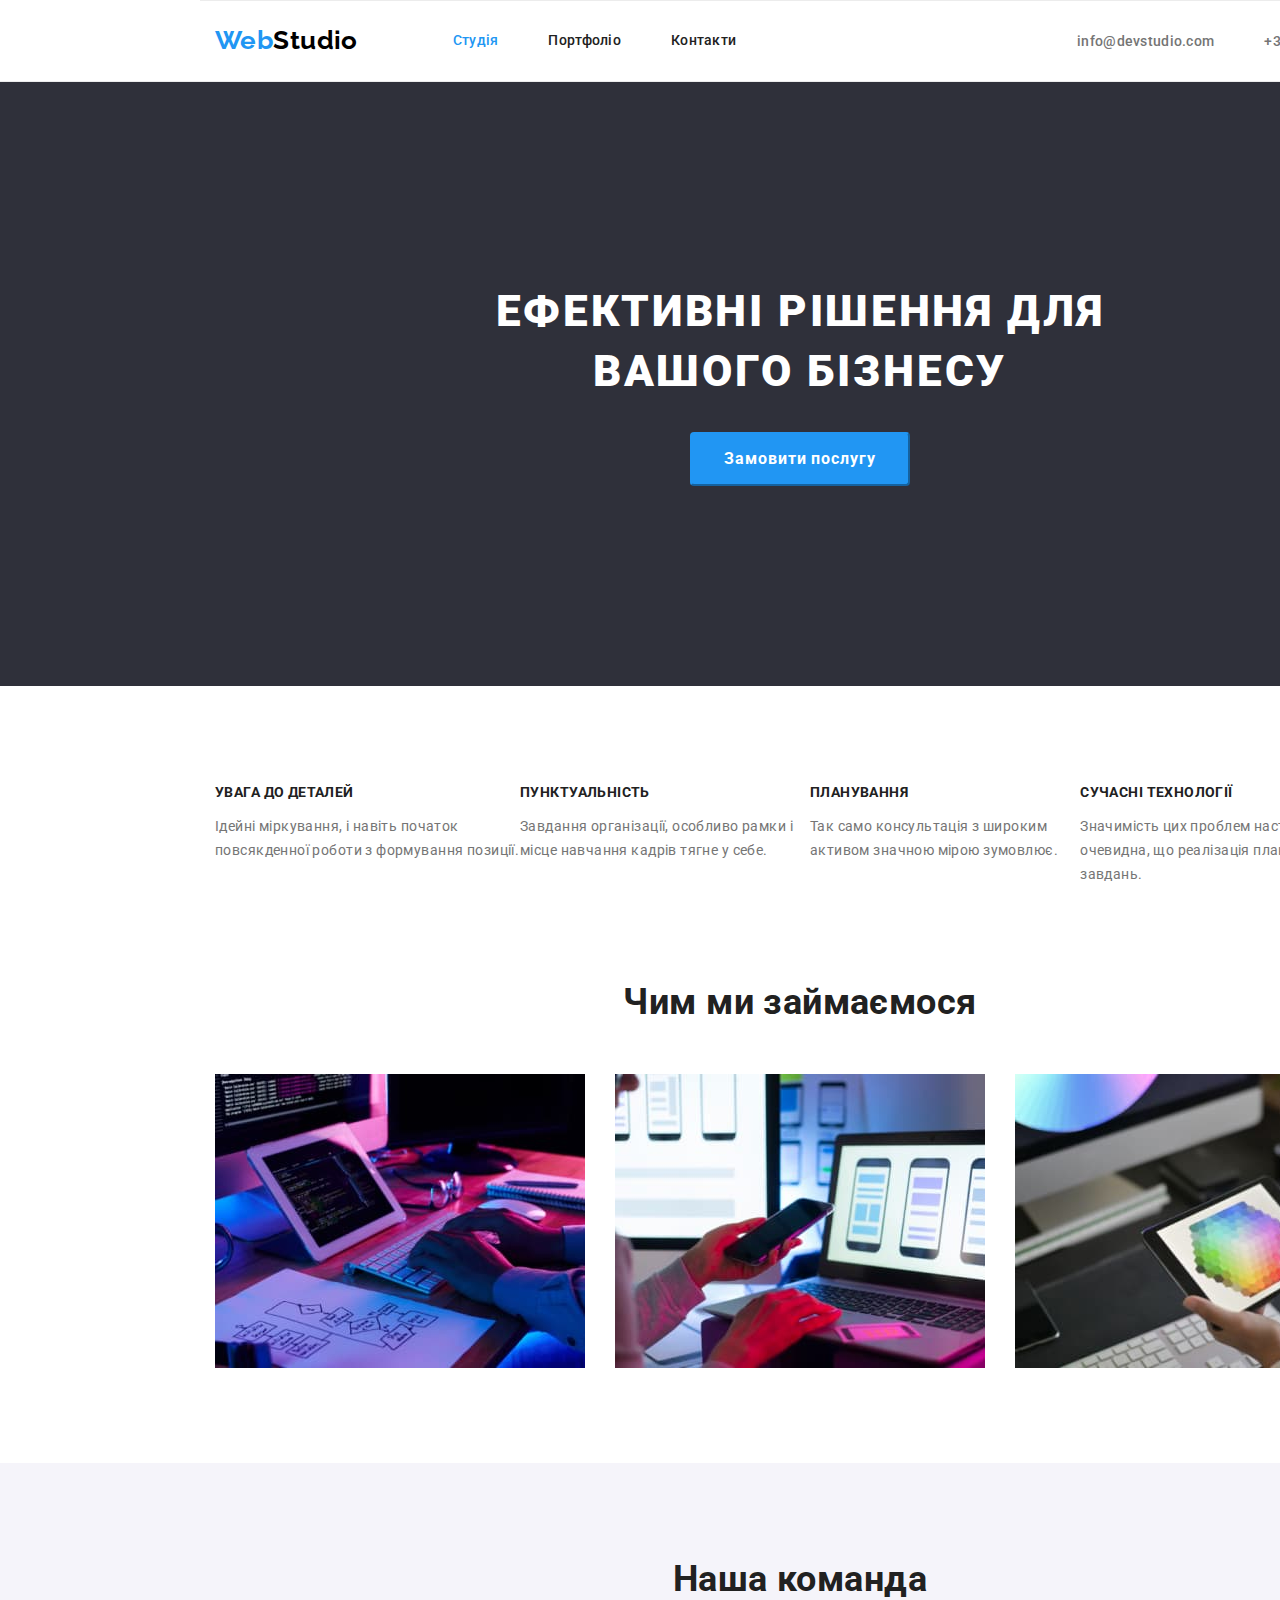
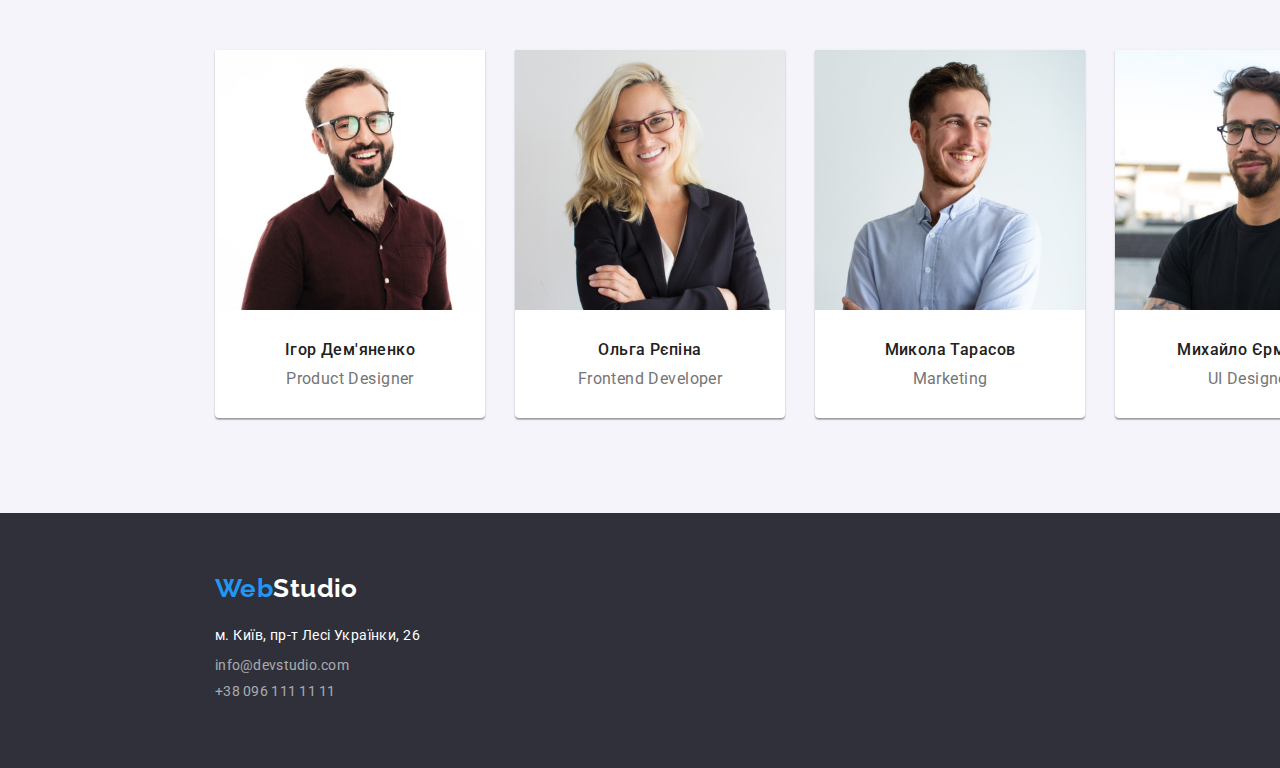
==== index.html @ f29b72a9 "Initial commit" ====
<!DOCTYPE html>
<html lang="uk">
  <head>
    <meta charset="UTF-8" />
    <meta http-equiv="X-UA-Compatible" content="IE=edge" />
    <meta name="viewport" content="width=device-width, initial-scale=1.0" />
    <title>Document</title>
    
    <link rel="preconnect" href="https://fonts.googleapis.com">
    <link rel="preconnect" href="https://fonts.gstatic.com" crossorigin>
    <link href="https://fonts.googleapis.com/css2?family=Raleway:wght@700&family=Roboto:wght@400;500;700;900&display=swap"
      rel="stylesheet">
    <link rel="stylesheet" href="https://cdnjs.cloudflare.com/ajax/libs/modern-normalize/1.1.0/modern-normalize.min.css">
    <link rel="stylesheet" href="css/stils.css">
  </head>
  <body>
    <header>
      <div class="container main-nav">
        <nav class="navigation">
          <a class="logo" lang="en" href="/"> <span class="logo-head">Web</span>Studio </a>
          <ul class="site-nav list">
            <li class="nav-item"><a class="link carent" href="./index.html">Студія</a></li>
            <li class="nav-item"><a class="link" href="./portfolio.html">Портфоліо</a></li>
            <li class="nav-item"><a class="link" href="">Контакти</a></li>
          </ul>
        </nav>
        <!--Comnacts-->
        <ul class="contacts list">
          <li class="contact-item"><a class="contact-link" href="mailto:info@devstudio.com">info@devstudio.com</a></li>
          <li class="contact-item"><a class="contact-link" href="tel:+380961111111">+38 096 111 11 11</a></li>
        </ul>
      </div>
    </header>
    <main>
      <!--Hero-->
      <section class="hero ">
            <h1 class="hero-title">Ефективні рішення для вашого бізнесу</h1>
            <button class="button" type="button">Замовити послугу</button>
      </section>
      <!--about us-->
        <section class="about section">
          <h2 class="visually-hidden">про нас</h2>
          <div class="container">
                      <ul class="feature-list list">
                        <li class="about-item">
                          <h3 class="about-title">Увага до деталей</h3>
                          <p class="about-desc">
                            Ідейні міркування, і навіть початок повсякденної роботи з
                            формування позиції.
                          </p>
                        </li>
                        <li class="list-item">
                          <h3 class="about-title">Пунктуальність</h3>
                          <p class="about-desc">
                            Завдання організації, особливо рамки і місце навчання кадрів
                            тягне у себе.
                          </p>
                        </li>
                        <li class="list-item">
                          <h3 class="about-title">Планування</h3>
                          <p class="about-desc">
                            Так само консультація з широким активом значною мірою зумовлює.
                          </p>
                        </li>
                        <li class="list-item">
                          <h3 class="about-title">Сучасні технології</h3>
                          <p class="about-desc">
                            Значимість цих проблем настільки очевидна, що реалізація
                            планових завдань.
                          </p>
                        </li>
                      </ul>
          </div>

        </section>
        <!--What do we do?-->
        <section class="what-do-we-do section">
          <div class="container">
        <h2 class="section-title">Чим ми займаємося</h2>
                      <ul class="we-do list">
                        <li class="we-do-item">
                          <img src="./images/box1.jpg" alt="програмуемо" width="370" />
                        </li>
                        <li class="we-do-ite">
                          <img src="./images/box2.jpg" alt="адаптуемо" width="370" />
                        </li>
                        <li class="we-do-ite">
                          <img src="./images/box3.jpg" alt="розробляемо дізайн" width="370" />
                        </li>
                      </ul>
          </div>

        </section>
      <!--Our team-->
      <section class="our-team section">
        <h2 class="section-title">Наша команда</h2>
        <div class="container">
                  <ul class="team list">
                    <li class="team-item">
                     <div class="card">
                        <img class="imag" src="./images/img1.jpg" alt="фото" width="270" />
                        <h3 class="team-name">Ігор Дем'яненко</h3>
                        <p class="prof"  lang="en">Product Designer</p>
                     </div>
                    </li>
                    <li class="team-item">
                      <div class="card">
                        <img class="imag" src="./images/img2.jpg" alt="фото" width="270" />
                        <h3 class="team-name">Ольга Рєпіна</h3>
                        <p class="prof" lang="en">Frontend Developer</p>
                      </div>
                    </li>
                    <li class="team-item">
                      <div class="card">
                        <img class="imag" src="./images/img3.jpg" alt="фото" width="270" />
                        <h3 class="team-name">Микола Тарасов</h3>
                        <p class="prof" lang="en">Marketing</p>
                      </div>
                    </li>
                    <li class="team-item">
                      <div class="card">
                        <img class="imag" src="./images/img4.jpg" alt="фото" width="270" />
                        <h3 class="team-name">Михайло Єрмаков</h3>
                        <p class="prof" lang="en">UI Designer</p>
                      </div>
                    </li>
                  </ul>
        </div>

      </section>
    </main>
  <footer>
    <div class="footer">
      <div class="container">
        <a class="logo" lang="en" href="/"> <span class="logo-head">Web</span>Studio </a>
        <address>
          <ul class="contacts list">
            <li><a class="address-link" href="">м. Київ, пр-т Лесі Українки, 26</a></li>
            <li><a class="contact-link" href="mailto:info@devstudio.com">info@devstudio.com</a></li>
            <li><a class="contact-link" href="tel:+380961111111">+38 096 111 11 11</a></li>
          </ul>
        </address>
      </div>
    </div>
  
  </footer>
  </body>
</html>
---- css/stils.css ----
/* основной текст #757575/
/* вторичный  #212121 /

/* основной фон #F5F5F5*/
/* вторичный фон #F5F4FA*/
/* акцнт #2196F3 */



:root {
    --primary-text-color: #757575;
    --secondary-text-color:#ffffff;
    --title-text-color:#212121;
    --accent-text-color:#2196F3;
    --primery-bg-color:#FFFFFF;
    --secondary-bg-color:#F5F4FA;
    --buttons-color: #F5F4FA;
    --bg-color-html: #ffffff;
}

.list {   
    list-style: none;
 
}
p,
h1,
h2,
h3,
h4,
h5,
h6 {
    margin: 0;
}

ul,
ol {
    margin: 0;
    padding-left: 0;
}

button {
    cursor: pointer;
}

address {
    font-style: normal;
}
a {
    text-decoration: none;
}
img { 
    display: block;

}

body {

    color: var(--primary-text-color);
    font-family: Roboto, sans-serif;
    font-size: 14px;
    letter-spacing: 0.03em;
}

header {
    border-bottom: 1px solid #ECECEC;
    width: 1600px;
    margin: 0 auto;
    background-color: var(--primery-bg-color);
}

main {
    width: 1600px;
    margin: 0 auto;
    background-color: var(--primery-bg-color);
}

footer {
    width: 1600px;
    margin: 0 auto;
}
.visually-hidden {
    position: absolute;
    width: 1px;
    height: 1px;
    margin: -1px;
    border: 0;
    padding: 0;

    white-space: nowrap;
    clip-path: inset(100%);
    clip: rect(0 0 0 0);
    overflow: hidden;
}

.section {
    padding-bottom: 95px;
    padding-top: 95px;
}

/* styles index */



/* site nav */
    
.main-nav {
    border-top: 1px solid #ECECEC;;
    display: flex;
    align-items: center;
}

.navigation {
    display: flex;
    align-items: center;
}

.logo-head {
    color:var(--accent-text-color);

 }

.logo {

    color: #000000;

    font-family: Raleway, cursive;
    font-style: normal;
    font-weight: 700;
    font-size: 26px;
    line-height: 1.2;
}

.site-nav {
    display: flex;
    margin-left: 95px;
}


.nav-item {

}

.nav-item +.nav-item {
    margin-left: 50px;
}


.site-nav .link {
    display: block;
    padding-top: 32px;
    padding-bottom: 32px;

    color:var(--title-text-color);
    font-weight: 500;
    line-height: 1.14;
    letter-spacing: 0.02em;
}
.site-nav .link:hover,
.site-nav .link:focus {
    color:var(--accent-text-color);   
}

.site-nav .link.carent {
    color: var(--accent-text-color);
}

header .contacts {
    display: flex ;
    margin-left: auto;
}

.contact-item+.contact-item { 
    margin-left: 50px;
}


.contact-link {
    color: var(--primary-text-color);

    font-style: normal;
    font-weight: 500;
    line-height: 1.14;
    letter-spacing: 0.02em;
}

.contact-link:hover,
.contact-link:focus {
    color: var(--accent-text-color);
}




.container { 

    margin-left: auto;
    margin-right: auto;
    width: 1200px;
    padding: 0px 15px;
}

/* hero */

.hero {
    width: 1600px;
    margin: 0 auto;
    padding: 200px 0;

    background-color: #2F303A;
    text-align: center;

}
.hero-title {
color: var(--secondary-text-color);

margin: 0 auto;
margin-bottom: 30px;
max-width: 695px;

font-weight: 900;
font-size: 44px;
line-height: 1.36;
letter-spacing: 0.06em;
text-transform: uppercase;
 }



/*hero button */

.hero .button {

color: var(--secondary-text-color);
background-color: var(--accent-text-color);
font-family: Roboto;
font-style: normal;
font-weight: 700;
font-size: 16px;
line-height: 1.88;

align-items: center;
text-align: center;
letter-spacing: 0.06em;

border-radius: 4px;
padding: 10px 32px;

border-color: var(--accent-text-color);
}
    
.hero .button:hover,
.hero .button:focus {
    color: var(--title-text-color);
    background-color: var(--primery-bg-color);
    border-color: var(--primery-bg-color);
    cursor: pointer;
    }


/* about us */

.about {
    padding-top: 95px;
    padding-bottom: 95px;
}

.about-item+.about-item {
    margin-left: 30px;
}

.feature-list {
    display: block;   
     display: flex;
    }

.about-item {
    flex-grow: 1;
}



.about-title {

    margin-top: 0;
    margin-bottom: 10px;
    align-content: center;

    color: var(--title-text-color);
    
    font-size: 14px;
    line-height: 1.14;
    line-height: 1.71;
    text-transform: uppercase;

}

.about-desc {
    margin-bottom: 0;
    margin-top: 0px;
       
    line-height: 1.71;

}

/* What do we do? */

.what-do-we-do {

    padding-top: 0px;
}

.we-do {
    display: flex;
    justify-content: space-between;
}


.section-title {
    margin-top: 0;
    margin-bottom: 50px;

    color: var(--title-text-color);

    font-size: 36px;
    line-height: 1.17;
    text-align: center;
}


/* Our team */
.our-team {
    padding: 95px 0px;
    background-color: var(--secondary-bg-color);
}

.team-name {
    margin-bottom: 10px;

    color: var(--title-text-color);

    font-style: normal;font-weight: 500;
    font-size: 16px;
    line-height: 1.19;
    text-align: center;
}

.team {
    display: block;
    display: flex;
    justify-content: space-between;
}

.team-item {

}

.card {

    width: 270px;
    height: 368px;

    text-align: center;

    box-shadow: 0px 1px 3px rgba(0, 0, 0, 0.12), 
    0px 1px 1px rgba(0, 0, 0, 0.14),
     0px 2px 1px rgba(0, 0, 0, 0.2);
    border-radius: 0px 0px 4px 4px;
    background-color: var(--primery-bg-color);
}

.imag {
    margin-bottom: 30px;

}

.prof {
    font-size: 16px;
    line-height: 1.19;
    text-align: center;
}
/* footer */

.footer {

    width: 1600px;
    height: 255px;
    margin: 0 auto;
    padding-top: 60px;
    padding-bottom: 60px;
    background-color: #2F303A;
}
.footer .logo {
    display: block;
    margin-bottom: 20px;
    color: #ffffff;
}

.footer .contact-link {
    display: block;
    margin-top: 10px;
}

.address-link {
    color: var(--secondary-text-color);
    font-style: normal;
    line-height: 1.71;
}
.address-link:hover,
.address-link:focus {
     color: var(--accent-text-color);
}
address .contact-link {
    color: rgba(255, 255, 255, 0.6);
    font-weight: 400;
}

/* styles portfolio */

/* filtr batton */

.filtr-ptn {
    display: block;
    display: flex;
    justify-content: center;
    margin-left: auto;
    margin-right: auto;

} 

.filtr-item+.filtr-item {
    margin-left: 8px;
}


.buttons {
    padding-bottom: 50px;
}


.filtr-button {

    color: var(--title-text-color);

    font-family: Roboto;
    font-style: normal;
    font-weight: 500;
    font-size: 16px;
    line-height: 1.63;

    
    background-color: var(--buttons-color);
    border-radius: 4px;
    padding: 6px 22px;
    border: none;
 }

.oll {
    padding: 6px 25px;
}

.filtr-button:hover, 
.filtr-button:focus {
    color: #ffffff;
    background-color: var(--accent-text-color);
    cursor: pointer;
   }

 /* works */

 .project {
    display: block;
    display: flex;
    flex-wrap: wrap;


 }

 .project-item {
    margin-right: 30px;
    margin-bottom: 30px;
  }

.project-item:nth-child(3n+3) {
    
    margin-right: 0 ;
   }

.project-item:nth-last-child(-n+3)
 {
    margin-bottom: 0;
}

 .project-item {

     width: 370px;
     height: 404px;
     
     background: #FFFFFF;
     border: 1px solid #EEEEEE;
    }

.description {
    padding: 20px 24px;
}

 .project-title {

    padding-bottom: 5px;
    color: var(--title-text-color);
    font-size: 18px;
    line-height: 2;
    letter-spacing: 0.06em;

 }

 .project-text { 
    color: var(--primary-text-color);
    font-size: 16px;
    line-height: 1.88;
    letter-spacing: 0.03em;
 }
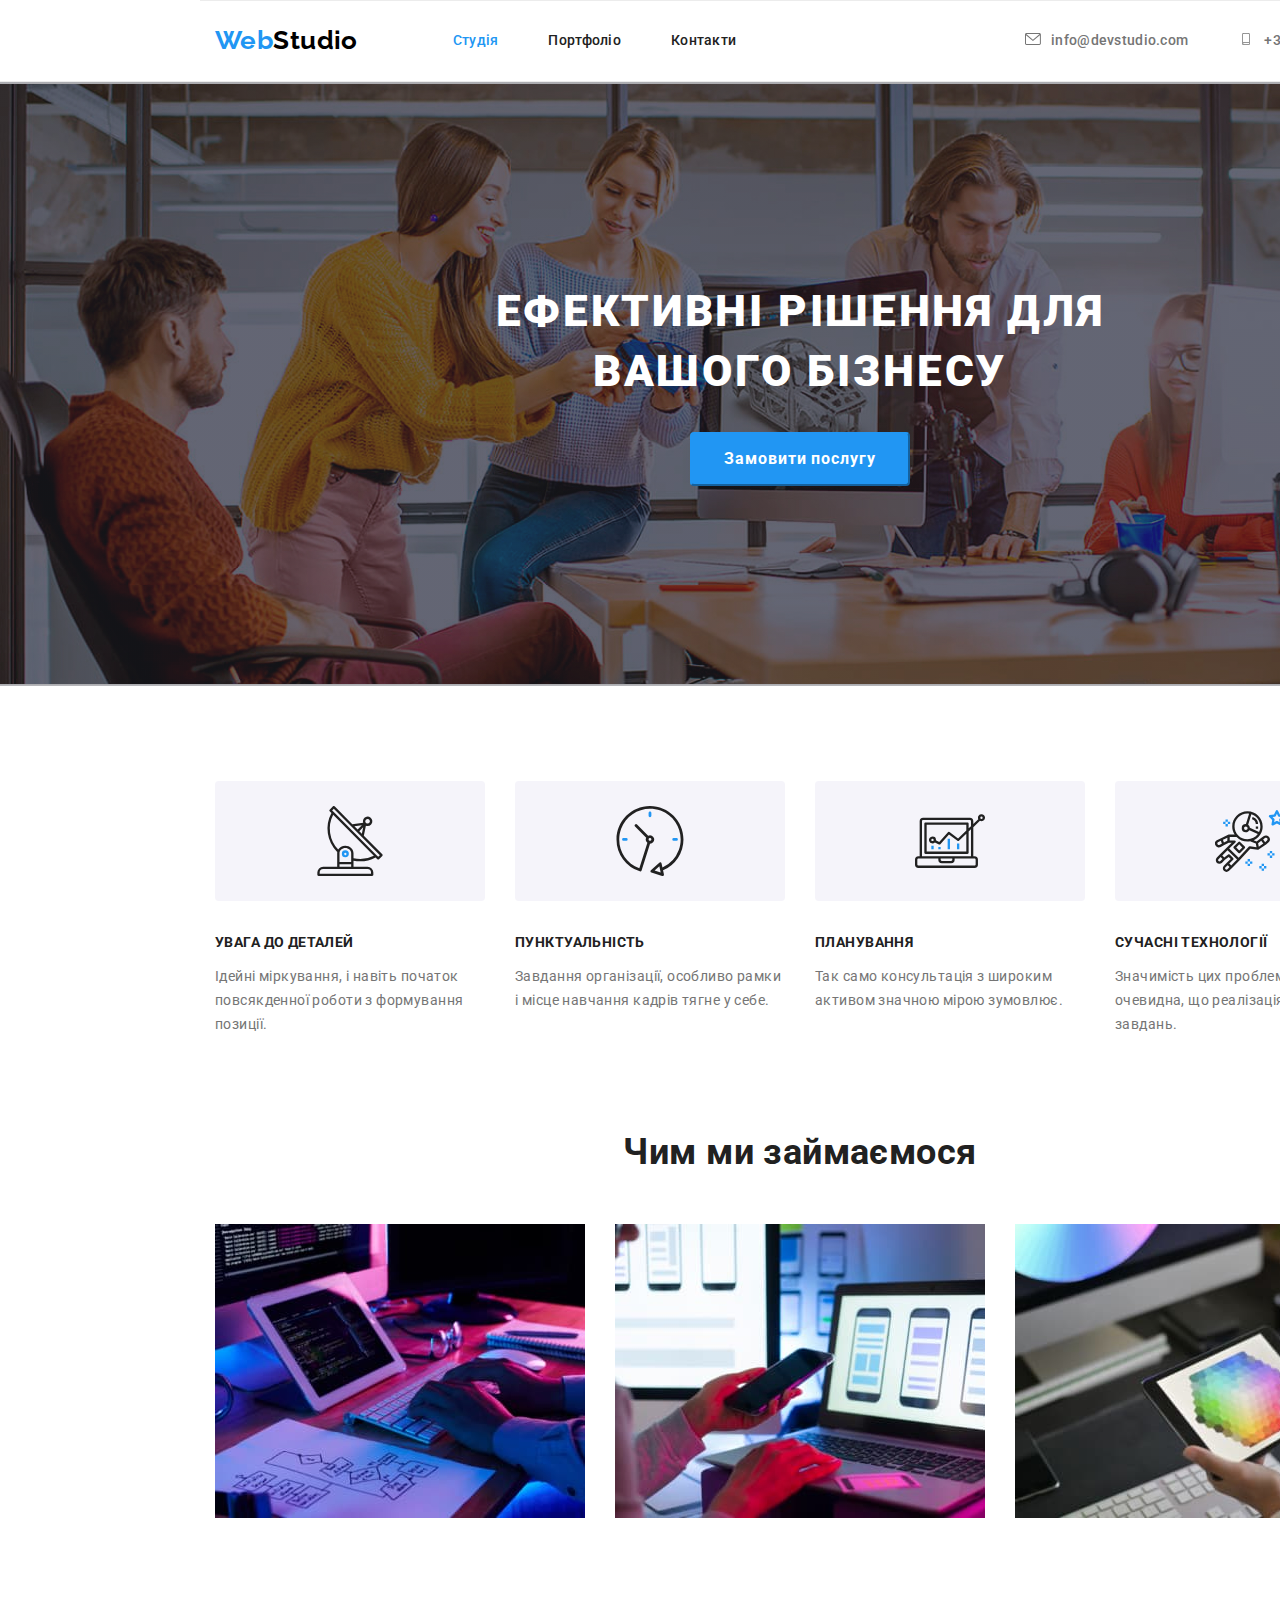
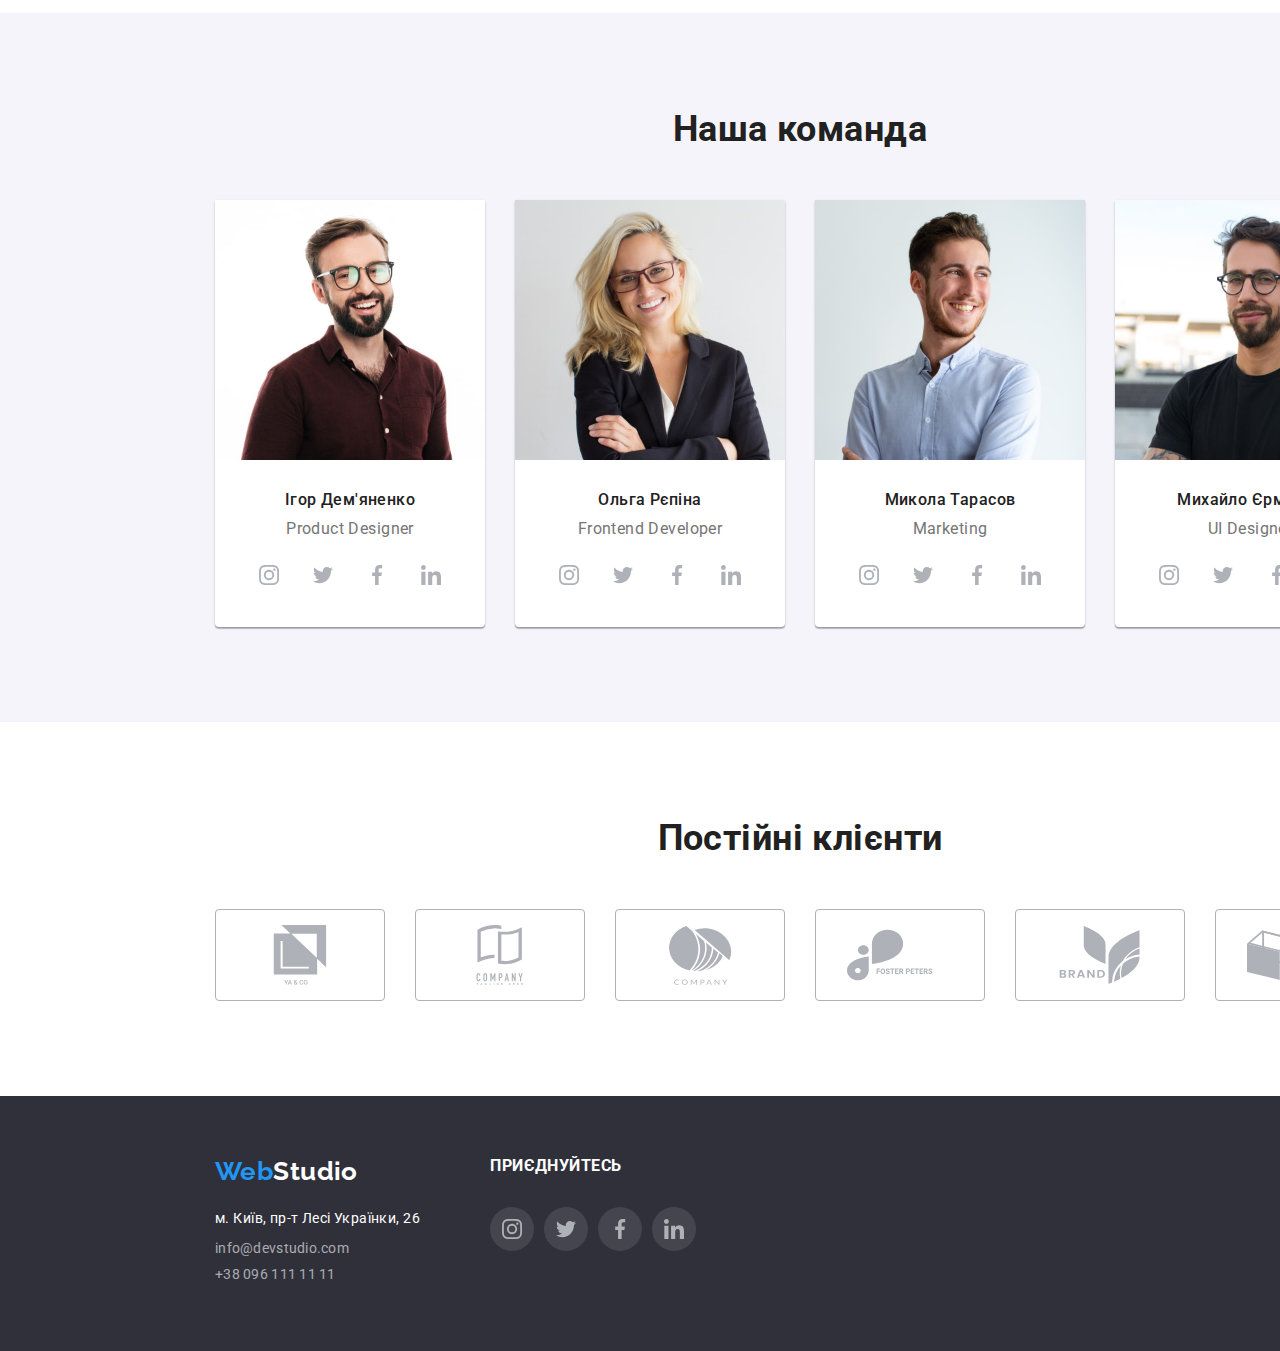
==== commit a2b69e8f: "dz4-svg-hover" ====
--- a/index.html
+++ b/index.html
@@ -26,8 +26,20 @@
         </nav>
         <!--Comnacts-->
         <ul class="contacts list">
-          <li class="contact-item"><a class="contact-link" href="mailto:info@devstudio.com">info@devstudio.com</a></li>
-          <li class="contact-item"><a class="contact-link" href="tel:+380961111111">+38 096 111 11 11</a></li>
+          <li class="contact-item email">
+            <a class="contact-link" href="mailto:info@devstudio.com">
+            <svg class="contact-icon" width="16px" height="12px">
+              <use href="/images/symbol-defs.svg#icon-envelope">
+              </use>
+            </svg>
+            <span class="contact-link-text">info@devstudio.com</span>
+          </a>
+        </li>
+          <li class="contact-item"><a class="contact-link" href="tel:+380961111111"><svg class="contact-icon" width="16px" height="12px">
+            <use href="/images/symbol-defs.svg#icon-smartphone">
+            </use>
+          </svg>
+          <span class="contact-link-text">+38 096 111 11 11</span></a></li>
         </ul>
       </div>
     </header>
@@ -49,20 +61,20 @@
                             формування позиції.
                           </p>
                         </li>
-                        <li class="list-item">
-                          <h3 class="about-title">Пунктуальність</h3>
+                        <li class="about-item">
+                          <h3 class="about-title antenna">Пунктуальність</h3>
                           <p class="about-desc">
                             Завдання організації, особливо рамки і місце навчання кадрів
                             тягне у себе.
                           </p>
                         </li>
-                        <li class="list-item">
+                        <li class="about-item">
                           <h3 class="about-title">Планування</h3>
                           <p class="about-desc">
                             Так само консультація з широким активом значною мірою зумовлює.
                           </p>
                         </li>
-                        <li class="list-item">
+                        <li class="about-item">
                           <h3 class="about-title">Сучасні технології</h3>
                           <p class="about-desc">
                             Значимість цих проблем настільки очевидна, що реалізація
@@ -101,6 +113,40 @@
                         <img class="imag" src="./images/img1.jpg" alt="фото" width="270" />
                         <h3 class="team-name">Ігор Дем'яненко</h3>
                         <p class="prof"  lang="en">Product Designer</p>
+                        <ul class="team-soc-list list">
+                          <li class="team-soc-item">
+                            <a href="#" class="team-soc-link footer-soc link">
+                              <svg class="team-soc-ikon" width="20" height="20">
+                               <use href="/images/symbol-defs.svg#icon-instagram">
+                               </use>
+                              </svg>
+                            </a>
+                          </li>
+                          <li class="team-soc-item">
+                            <a href="#" class="team-soc-link footer-soc link">
+                              <svg class="team-soc-ikon" width="20" height="20">
+                                <use href="/images/symbol-defs.svg#icon-twitter">
+                                </use>
+                              </svg>
+                            </a>
+                          </li>
+                          <li class="team-soc-item">
+                            <a href="#" class="team-soc-link footer-soc link">
+                              <svg class="team-soc-ikon" width="20" height="20">
+                                <use href="/images/symbol-defs.svg#icon-facebook">
+                                </use>
+                              </svg>
+                            </a>
+                          </li>
+                          <li class="team-soc-item">
+                            <a href="#" class="team-soc-link footer-soc link">
+                              <svg class="team-soc-ikon" width="20" height="20">
+                                <use href="/images/symbol-defs.svg#icon-linkedin">
+                                </use>
+                              </svg>
+                            </a>
+                          </li>
+                        </ul>
                      </div>
                     </li>
                     <li class="team-item">
@@ -108,6 +154,40 @@
                         <img class="imag" src="./images/img2.jpg" alt="фото" width="270" />
                         <h3 class="team-name">Ольга Рєпіна</h3>
                         <p class="prof" lang="en">Frontend Developer</p>
+                        <ul class="team-soc-list list">
+                          <li class="team-soc-item">
+                            <a href="#" class="team-soc-link footer-soc link">
+                              <svg class="team-soc-ikon" width="20" height="20">
+                                <use href="/images/symbol-defs.svg#icon-instagram">
+                                </use>
+                              </svg>
+                            </a>
+                          </li>
+                          <li class="team-soc-item">
+                            <a href="#" class="team-soc-link footer-soc link">
+                              <svg class="team-soc-ikon" width="20" height="20">
+                                <use href="/images/symbol-defs.svg#icon-twitter">
+                                </use>
+                              </svg>
+                            </a>
+                          </li>
+                          <li class="team-soc-item">
+                            <a href="#" class="team-soc-link footer-soc link">
+                              <svg class="team-soc-ikon" width="20" height="20">
+                                <use href="/images/symbol-defs.svg#icon-facebook">
+                                </use>
+                              </svg>
+                            </a>
+                          </li>
+                          <li class="team-soc-item">
+                            <a href="#" class="team-soc-link footer-soc link">
+                              <svg class="team-soc-ikon" width="20" height="20">
+                                <use href="/images/symbol-defs.svg#icon-linkedin">
+                                </use>
+                              </svg>
+                            </a>
+                          </li>
+                        </ul>
                       </div>
                     </li>
                     <li class="team-item">
@@ -115,6 +195,40 @@
                         <img class="imag" src="./images/img3.jpg" alt="фото" width="270" />
                         <h3 class="team-name">Микола Тарасов</h3>
                         <p class="prof" lang="en">Marketing</p>
+                        <ul class="team-soc-list list">
+                          <li class="team-soc-item">
+                            <a href="#" class="team-soc-link footer-soc link">
+                              <svg class="team-soc-ikon" width="20" height="20">
+                                <use href="/images/symbol-defs.svg#icon-instagram">
+                                </use>
+                              </svg>
+                            </a>
+                          </li>
+                          <li class="team-soc-item">
+                            <a href="#" class="team-soc-link footer-soc link">
+                              <svg class="team-soc-ikon" width="20" height="20">
+                                <use href="/images/symbol-defs.svg#icon-twitter">
+                                </use>
+                              </svg>
+                            </a>
+                          </li>
+                          <li class="team-soc-item">
+                            <a href="#" class="team-soc-link footer-soc link">
+                              <svg class="team-soc-ikon" width="20" height="20">
+                                <use href="/images/symbol-defs.svg#icon-facebook">
+                                </use>
+                              </svg>
+                            </a>
+                          </li>
+                          <li class="team-soc-item">
+                            <a href="#" class="team-soc-link footer-soc link">
+                              <svg class="team-soc-ikon" width="20" height="20">
+                                <use href="/images/symbol-defs.svg#icon-linkedin">
+                                </use>
+                              </svg>
+                            </a>
+                          </li>
+                        </ul>
                       </div>
                     </li>
                     <li class="team-item">
@@ -122,25 +236,158 @@
                         <img class="imag" src="./images/img4.jpg" alt="фото" width="270" />
                         <h3 class="team-name">Михайло Єрмаков</h3>
                         <p class="prof" lang="en">UI Designer</p>
+                        <ul class="team-soc-list list">
+                          <li class="team-soc-item">
+                            <a href="#" class="team-soc-link footer-soc link">
+                              <svg class="team-soc-ikon" width="20" height="20">
+                                <use href="/images/symbol-defs.svg#icon-instagram">
+                                </use>
+                              </svg>
+                            </a>
+                          </li>
+                          <li class="team-soc-item">
+                            <a href="#" class="team-soc-link footer-soc link">
+                              <svg class="team-soc-ikon" width="20" height="20">
+                                <use href="/images/symbol-defs.svg#icon-twitter">
+                                </use>
+                              </svg>
+                            </a>
+                          </li>
+                          <li class="team-soc-item">
+                            <a href="#" class="team-soc-link footer-soc link">
+                              <svg class="team-soc-ikon" width="20" height="20">
+                                <use href="/images/symbol-defs.svg#icon-facebook">
+                                </use>
+                              </svg>
+                            </a>
+                          </li>
+                          <li class="team-soc-item">
+                            <a href="#" class="team-soc-link footer-soc link">
+                              <svg class="team-soc-ikon" width="20" height="20">
+                                <use href="/images/symbol-defs.svg#icon-linkedin">
+                                </use>
+                              </svg>
+                            </a>
+                          </li>
+                        </ul>
                       </div>
                     </li>
                   </ul>
         </div>
 
       </section>
+      <!-- ------------Claents--------- -->
+      <section class="section">
+        <h2 class="claentc-title">Постійні клієнти</h2>
+        <ul class="claents-list list">
+          <li class="claents-item">
+            <a href="" class="claents-link link">
+              <svg class="claents-ikon" width="106" height="60">
+                  <use href="/images/symbol-defs.svg#icon-group1">
+                  </use>
+              </svg>
+
+            </a>
+          </li>
+          <li class="claents-item">
+            <a href="" class="claents-link link">
+              <svg class="claents-ikon" width="106" height="60">
+                  <use href="/images/symbol-defs.svg#icon-group2">
+                  </use>
+              </svg>
+
+            </a>
+          </li>
+          <li class="claents-item">
+            <a href="" class="claents-link link">
+              <svg class="claents-ikon" width="106" height="60">
+                  <use href="/images/symbol-defs.svg#icon-group3">
+                  </use>
+              </svg>
+
+            </a>
+          </li>
+          <li class="claents-item">
+            <a href="" class="claents-link link">
+              <svg class="claents-ikon" width="106" height="60">
+                  <use href="/images/symbol-defs.svg#icon-group4">
+                  </use>
+              </svg>
+
+            </a>
+          </li>
+          <li class="claents-item">
+            <a href="" class="claents-link link">
+              <svg class="claents-ikon" width="106" height="60">
+                  <use href="/images/symbol-defs.svg#icon-group5">
+                  </use>
+              </svg>
+
+            </a>
+          </li>
+          <li class="claents-item">
+            <a href="" class="claents-link link">
+              <svg class="claents-ikon" width="106" height="60">
+                  <use href="/images/symbol-defs.svg#icon-group6">
+                  </use>
+              </svg>
+
+            </a>
+          </li>
+        </ul>
+      </section>
     </main>
   <footer>
     <div class="footer">
-      <div class="container">
-        <a class="logo" lang="en" href="/"> <span class="logo-head">Web</span>Studio </a>
-        <address>
-          <ul class="contacts list">
-            <li><a class="address-link" href="">м. Київ, пр-т Лесі Українки, 26</a></li>
-            <li><a class="contact-link" href="mailto:info@devstudio.com">info@devstudio.com</a></li>
-            <li><a class="contact-link" href="tel:+380961111111">+38 096 111 11 11</a></li>
+   <div class="footer-content">
+        <div class="footer-addres">
+          <a class="logo" lang="en" href="/"> <span class="logo-head">Web</span>Studio </a>
+          <address>
+            <ul class="contacts list">
+              <li><a class="address-link" href="">м. Київ, пр-т Лесі Українки, 26</a></li>
+              <li><a class="contact-link" href="mailto:info@devstudio.com">info@devstudio.com</a></li>
+              <li><a class="contact-link" href="tel:+380961111111">+38 096 111 11 11</a></li>
+            </ul>
+          </address>
+        </div>
+        <div class="joine-us">
+          <h3 class="join-us-text">приєднуйтесь</h3>
+          <ul class="team-soc-list list">
+            <li class="team-soc-item">
+              <a href="#" class="team-soc-link footer-soc link">
+                <svg class="team-soc-ikon" width="20" height="20">
+                  <use href="/images/symbol-defs.svg#icon-instagram">
+                  </use>
+                </svg>
+              </a>
+            </li>
+            <li class="team-soc-item">
+              <a href="#" class="team-soc-link footer-soc link">
+                <svg class="team-soc-ikon" width="20" height="20">
+                  <use href="/images/symbol-defs.svg#icon-twitter">
+                  </use>
+                </svg>
+              </a>
+            </li>
+            <li class="team-soc-item">
+              <a href="#" class="team-soc-link footer-soc link">
+                <svg class="team-soc-ikon" width="20" height="20">
+                  <use href="/images/symbol-defs.svg#icon-facebook">
+                  </use>
+                </svg>
+              </a>
+            </li>
+            <li class="team-soc-item">
+              <a href="#" class="team-soc-link footer-soc link">
+                <svg class="team-soc-ikon" width="20" height="20">
+                  <use href="/images/symbol-defs.svg#icon-linkedin">
+                  </use>
+                </svg>
+              </a>
+            </li>
           </ul>
-        </address>
-      </div>
+        </div>
+   </div>
     </div>
   
   </footer>
--- a/css/stils.css
+++ b/css/stils.css
@@ -172,7 +172,12 @@
 .contact-item+.contact-item { 
     margin-left: 50px;
 }
-
+.contact-item.email {
+    height: 16px;
+    display: flex;
+    align-items: center;
+    justify-content: center;
+}
 
 .contact-link {
     color: var(--primary-text-color);
@@ -181,14 +186,29 @@
     font-weight: 500;
     line-height: 1.14;
     letter-spacing: 0.02em;
+
+    height: 100%;
+    display: flex;
+    gap: 10px;
+    fill: #757575;
+    align-items: flex-start;
+  
+}
+
+.contact-link-text {
+    display: block;
+  
 }
 
 .contact-link:hover,
 .contact-link:focus {
     color: var(--accent-text-color);
-}
-
-
+    fill: var(--accent-text-color);
+}
+
+.contact-icon {
+   
+}
 
 
 .container { 
@@ -202,11 +222,13 @@
 /* hero */
 
 .hero {
-    width: 1600px;
+    max-width: 1600px;
     margin: 0 auto;
     padding: 200px 0;
-
-    background-color: #2F303A;
+    background-image: linear-gradient(rgba(47, 48, 58, 0.4),rgba(47, 48, 58, 0.4)), url(../images/hero-bg.jpg);
+    background-repeat: no-repeat;
+    background-position: center;
+        /* background-color: #2F303A; */
     text-align: center;
 
 }
@@ -264,17 +286,20 @@
     padding-bottom: 95px;
 }
 
+.feature-list {
+    display: block;
+    display: flex;
+}
+
 .about-item+.about-item {
     margin-left: 30px;
 }
 
-.feature-list {
-    display: block;   
-     display: flex;
-    }
 
 .about-item {
-    flex-grow: 1;
+    max-width: 270px;
+
+    
 }
 
 
@@ -294,6 +319,34 @@
 
 }
 
+.about-title::before {
+    content: "";
+    height: 120px;
+    display: block;
+    background-color: #F5F4FA;
+    border-radius: 4px;
+    margin-bottom: 30px;
+    background-repeat: no-repeat;
+    background-position: center;
+    background-size: 70px 70px;
+}
+
+.about-item:nth-child(1) .about-title::before {
+    background-image: url(../images/antenna.svg);
+}
+
+.about-item:nth-child(2) .about-title::before {
+    background-image: url(../images/clock.svg);
+}
+
+.about-item:nth-child(3) .about-title::before {
+    background-image: url(../images/diagram.svg);
+}
+
+
+.about-item:nth-child(4) .about-title::before {
+    background-image: url(../images/astronaut.svg);
+}
 .about-desc {
     margin-bottom: 0;
     margin-top: 0px;
@@ -327,7 +380,7 @@
 }
 
 
-/* Our team */
+/* -----------------Our team----------------------- */
 .our-team {
     padding: 95px 0px;
     background-color: var(--secondary-bg-color);
@@ -355,10 +408,8 @@
 }
 
 .card {
-
+    min-height: 248px;
     width: 270px;
-    height: 368px;
-
     text-align: center;
 
     box-shadow: 0px 1px 3px rgba(0, 0, 0, 0.12), 
@@ -378,7 +429,92 @@
     line-height: 1.19;
     text-align: center;
 }
-/* footer */
+
+.team-soc-list {
+    display: flex;
+    justify-content: center;
+    gap: 10px;
+    padding-top: 15px;
+    padding-bottom: 30px;
+
+}
+
+
+.team-soc-item {
+    width: 44px;
+    height: 44px;
+}
+
+
+.team-soc-link {
+    width: 100%;
+    height: 100%;
+    border-radius: 50%;
+
+    display: flex;
+    align-items: center;
+    justify-content: center;   
+    fill: #AFB1B8; 
+}
+
+.team-soc-link:hover,
+.team-soc-link:focus
+ {
+    fill: var(--secondary-text-color);
+    background-color: var(--accent-text-color);
+}
+
+
+/* --------------------CLAENTS---------------------- */
+
+.claentc-title {
+    margin-bottom: 50px;
+    margin-top: 0;
+        
+    color: var(--title-text-color);
+        
+    font-size: 36px;
+    line-height: 1.17;
+    text-align: center;
+}
+
+.claents-list {
+    display: flex;
+    align-items: center;
+    justify-content: center;
+    gap: 30px;
+}
+
+.claents-item {
+    width: 170px;
+    height: 92px;
+   
+
+}
+
+.claents-link {
+    border: 1px solid #AFB1B8;
+    border-radius: 4px;
+
+    width: 100%;
+    height: 100%;
+    display:flex ;
+    align-items: center;
+    justify-content: center; 
+    fill: #AFB1B8;   
+}
+
+.claents-link:hover,
+.claents-link:focus {
+    fill: var(--accent-text-color);
+    border-color: var(--accent-text-color);
+}
+
+.claents-ikon {
+    display: block;
+}
+
+/* --------------------footer----------------- */
 
 .footer {
 
@@ -401,6 +537,7 @@
 }
 
 .address-link {
+    display: block;
     color: var(--secondary-text-color);
     font-style: normal;
     line-height: 1.71;
@@ -414,9 +551,39 @@
     font-weight: 400;
 }
 
-/* styles portfolio */
-
-/* filtr batton */
+.footer-content {
+    display: flex;
+    align-items: center;
+    justify-content: left;
+}
+.footer-addres {
+    display: block;
+    min-width: 230px;
+    padding-left: 215px;
+}
+
+.joine-us {
+    display: block;
+    min-width: 205px;
+    padding-left: 70px;
+}
+.footer-soc {
+    background: rgba(255, 255, 255, 0.1);
+
+}
+.join-us-text {
+        padding-bottom: 16px;
+
+        font-weight: 700;
+        line-height: calc(16 / 14);
+        letter-spacing: 0.03em;
+        text-transform: uppercase;
+        color: var(--secondary-text-color);
+}
+
+/* -----------------styles portfolio-------------- */
+
+/* ------------------filtr batton--------------- */
 
 .filtr-ptn {
     display: block;
@@ -465,7 +632,7 @@
     cursor: pointer;
    }
 
- /* works */
+ /* --------------works---------------- */
 
  .project {
     display: block;
@@ -492,15 +659,15 @@
 
  .project-item {
 
-     width: 370px;
-     height: 404px;
      
      background: #FFFFFF;
-     border: 1px solid #EEEEEE;
     }
 
 .description {
     padding: 20px 24px;
+    border-right: 1px solid #EEEEEE;
+    border-left: 1px solid #EEEEEE;
+    border-bottom: 1px solid #EEEEEE;
 }
 
  .project-title {
@@ -519,3 +686,11 @@
     line-height: 1.88;
     letter-spacing: 0.03em;
  }
+.project-link {
+    display: block;
+}
+
+.project-link:hover,
+.project-link:focus {
+    box-shadow: 0px 1px 1px rgba(0, 0, 0, 0.12), 0px 4px 4px rgba(0, 0, 0, 0.06), 1px 4px 6px rgba(0, 0, 0, 0.16);
+}
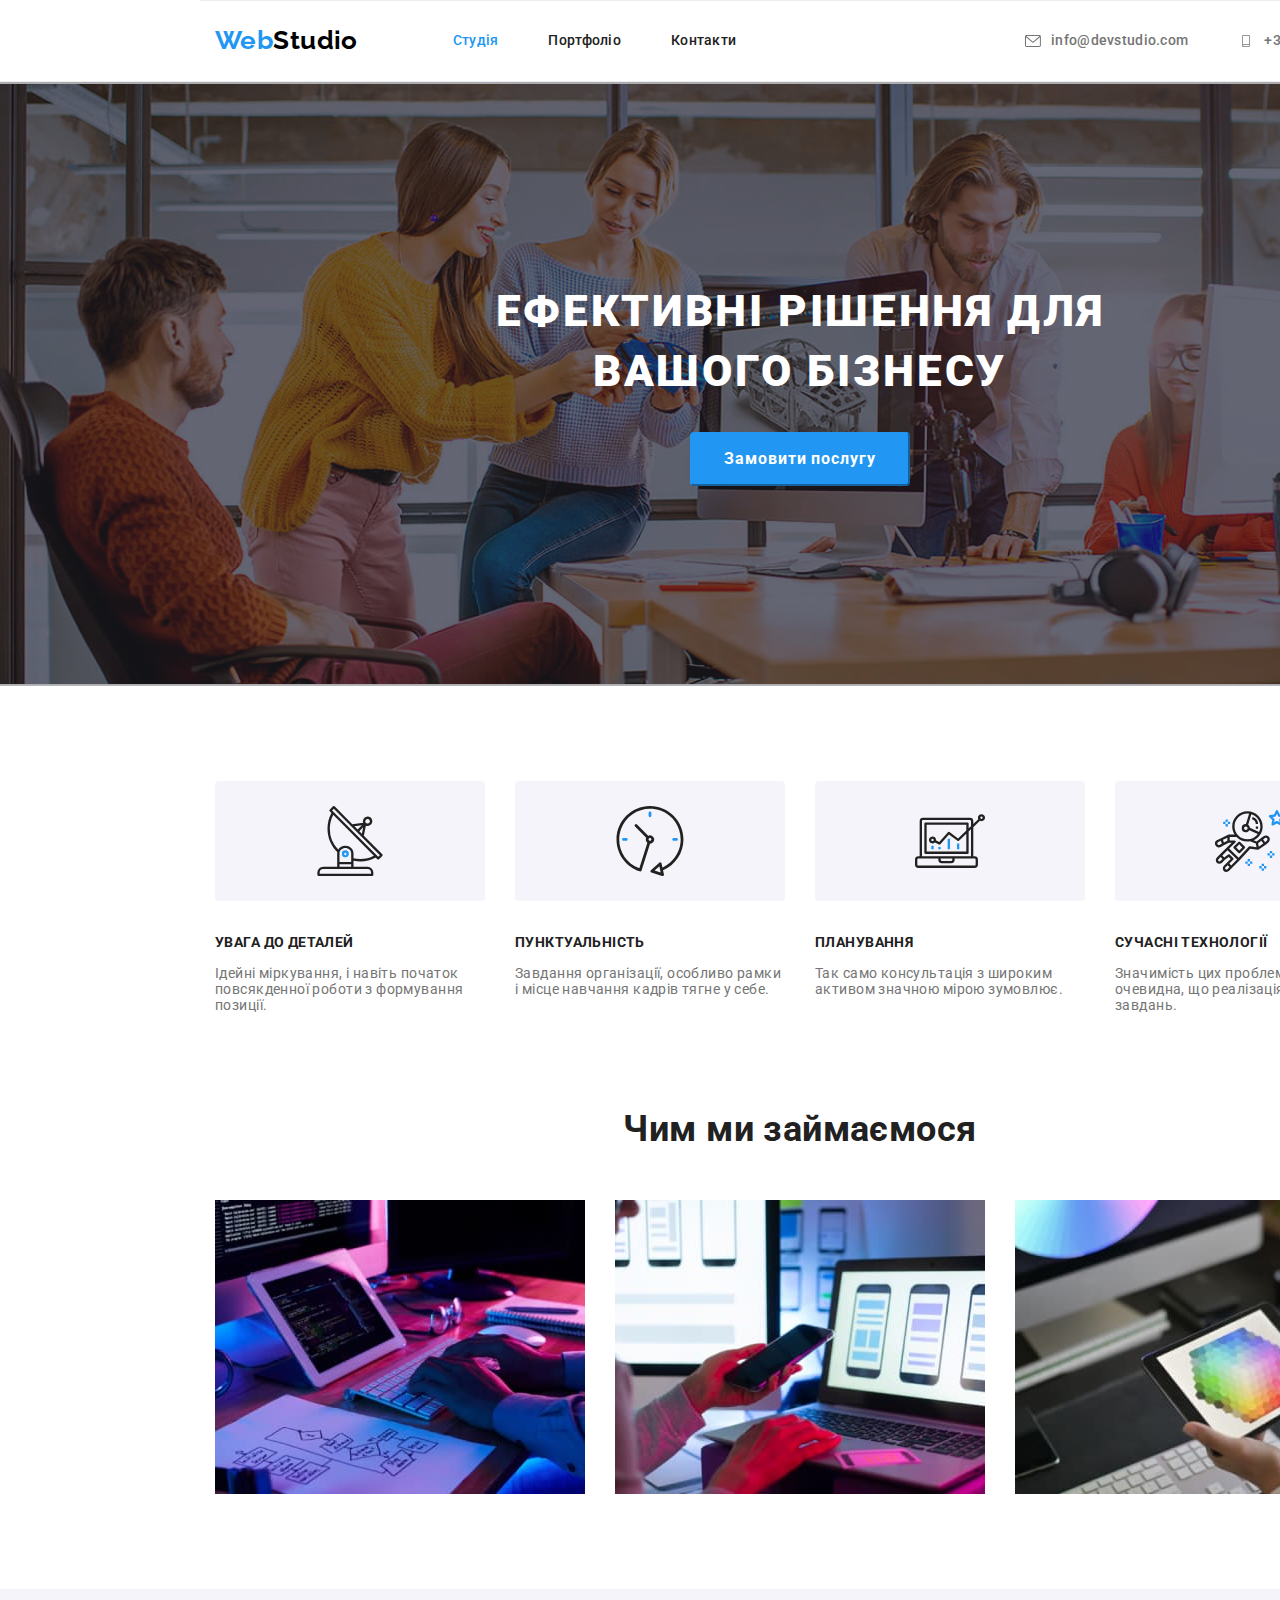
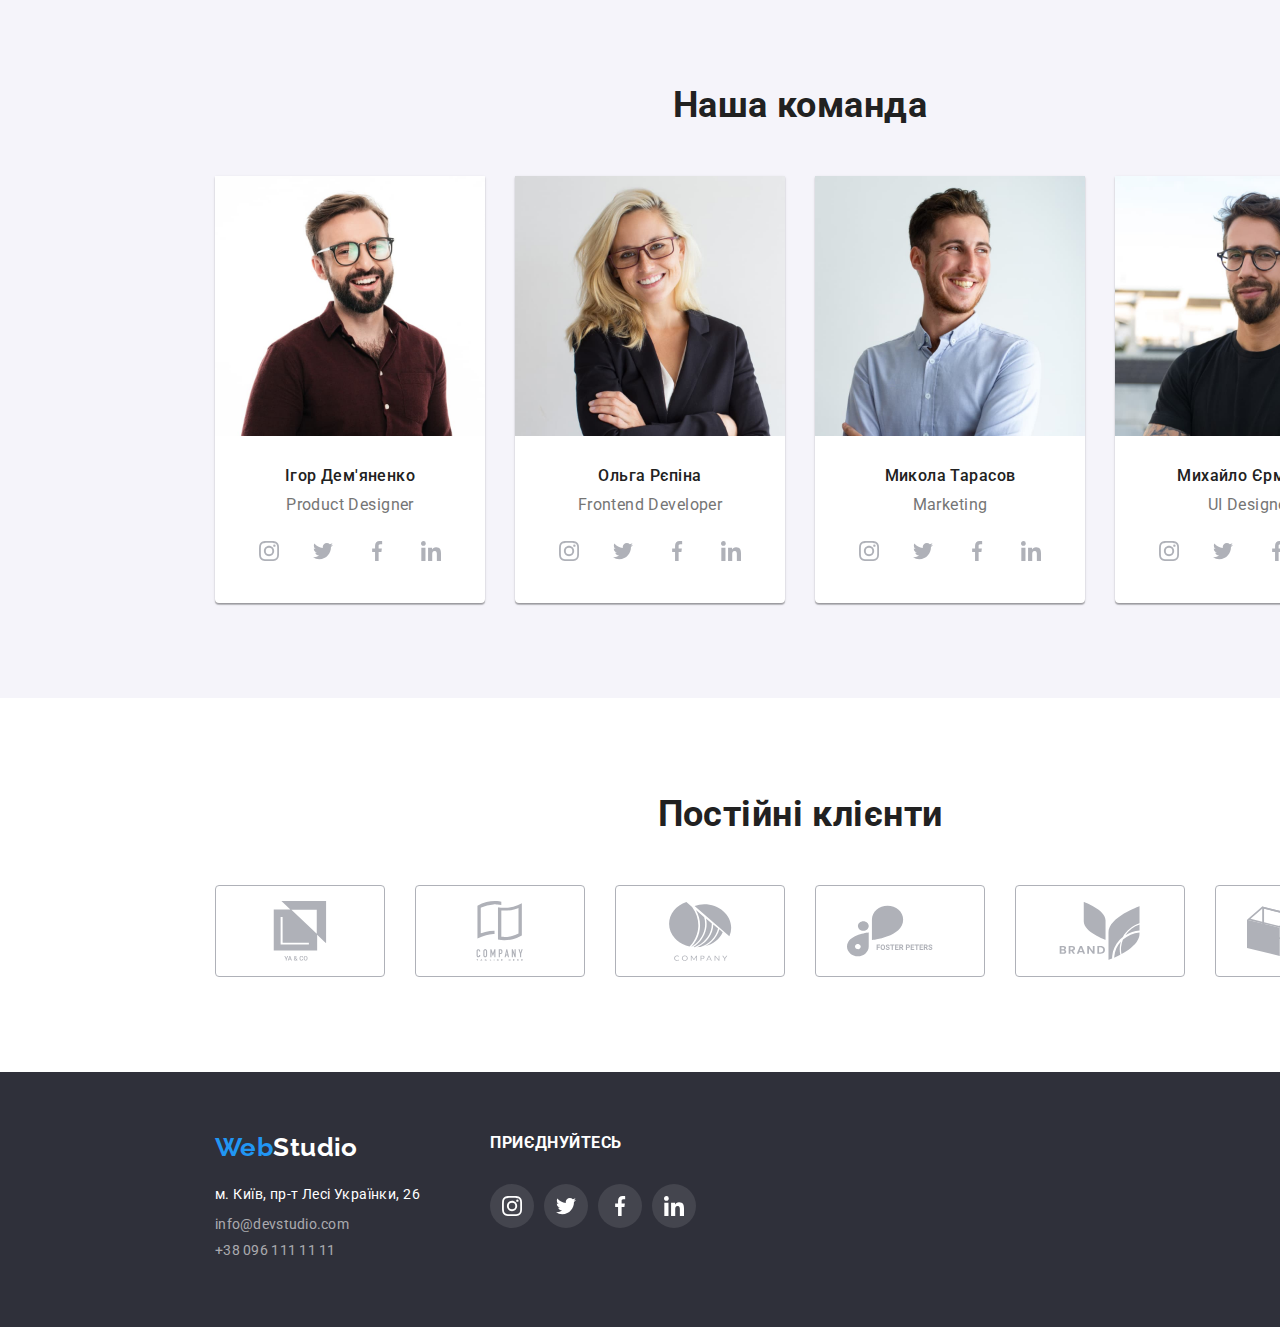
==== commit 8762c610: "dz4-corrected-svg-html" ====
--- a/index.html
+++ b/index.html
@@ -29,14 +29,14 @@
           <li class="contact-item email">
             <a class="contact-link" href="mailto:info@devstudio.com">
             <svg class="contact-icon" width="16px" height="12px">
-              <use href="/images/symbol-defs.svg#icon-envelope">
+              <use href="./images/symbol-defs.svg#icon-envelope">
               </use>
             </svg>
             <span class="contact-link-text">info@devstudio.com</span>
           </a>
         </li>
           <li class="contact-item"><a class="contact-link" href="tel:+380961111111"><svg class="contact-icon" width="16px" height="12px">
-            <use href="/images/symbol-defs.svg#icon-smartphone">
+            <use href="./images/symbol-defs.svg#icon-smartphone">
             </use>
           </svg>
           <span class="contact-link-text">+38 096 111 11 11</span></a></li>
@@ -55,6 +55,11 @@
           <div class="container">
                       <ul class="feature-list list">
                         <li class="about-item">
+                          <div class="about-laibl">
+                            <svg class="about-svg"  width="70" height="70">
+                              <use href="./images/symbol-defs.svg#icon-antenna"></use>
+                            </svg>
+                          </div>
                           <h3 class="about-title">Увага до деталей</h3>
                           <p class="about-desc">
                             Ідейні міркування, і навіть початок повсякденної роботи з
@@ -62,6 +67,11 @@
                           </p>
                         </li>
                         <li class="about-item">
+                          <div class="about-laibl">
+                            <svg class="about-svg" width="70" height="70">
+                              <use href="./images/symbol-defs.svg#icon-clock"></use>
+                            </svg>
+                          </div>
                           <h3 class="about-title antenna">Пунктуальність</h3>
                           <p class="about-desc">
                             Завдання організації, особливо рамки і місце навчання кадрів
@@ -69,12 +79,22 @@
                           </p>
                         </li>
                         <li class="about-item">
+                          <div class="about-laibl">
+                            <svg class="about-svg" width="70" height="70">
+                              <use href="./images/symbol-defs.svg#icon-diagram"></use>
+                            </svg>
+                          </div>
                           <h3 class="about-title">Планування</h3>
                           <p class="about-desc">
                             Так само консультація з широким активом значною мірою зумовлює.
                           </p>
                         </li>
                         <li class="about-item">
+                          <div class="about-laibl">
+                            <svg class="about-svg" width="70" height="70">
+                              <use href="./images/symbol-defs.svg#icon-astronaut"></use>
+                            </svg>
+                          </div>
                           <h3 class="about-title">Сучасні технології</h3>
                           <p class="about-desc">
                             Значимість цих проблем настільки очевидна, що реалізація
@@ -117,7 +137,7 @@
                           <li class="team-soc-item">
                             <a href="#" class="team-soc-link footer-soc link">
                               <svg class="team-soc-ikon" width="20" height="20">
-                               <use href="/images/symbol-defs.svg#icon-instagram">
+                               <use href="./images/symbol-defs.svg#icon-instagram">
                                </use>
                               </svg>
                             </a>
@@ -125,23 +145,23 @@
                           <li class="team-soc-item">
                             <a href="#" class="team-soc-link footer-soc link">
                               <svg class="team-soc-ikon" width="20" height="20">
-                                <use href="/images/symbol-defs.svg#icon-twitter">
-                                </use>
-                              </svg>
-                            </a>
-                          </li>
-                          <li class="team-soc-item">
-                            <a href="#" class="team-soc-link footer-soc link">
-                              <svg class="team-soc-ikon" width="20" height="20">
-                                <use href="/images/symbol-defs.svg#icon-facebook">
-                                </use>
-                              </svg>
-                            </a>
-                          </li>
-                          <li class="team-soc-item">
-                            <a href="#" class="team-soc-link footer-soc link">
-                              <svg class="team-soc-ikon" width="20" height="20">
-                                <use href="/images/symbol-defs.svg#icon-linkedin">
+                                <use href="./images/symbol-defs.svg#icon-twitter">
+                                </use>
+                              </svg>
+                            </a>
+                          </li>
+                          <li class="team-soc-item">
+                            <a href="#" class="team-soc-link footer-soc link">
+                              <svg class="team-soc-ikon" width="20" height="20">
+                                <use href="./images/symbol-defs.svg#icon-facebook">
+                                </use>
+                              </svg>
+                            </a>
+                          </li>
+                          <li class="team-soc-item">
+                            <a href="#" class="team-soc-link footer-soc link">
+                              <svg class="team-soc-ikon" width="20" height="20">
+                                <use href="./images/symbol-defs.svg#icon-linkedin">
                                 </use>
                               </svg>
                             </a>
@@ -158,31 +178,31 @@
                           <li class="team-soc-item">
                             <a href="#" class="team-soc-link footer-soc link">
                               <svg class="team-soc-ikon" width="20" height="20">
-                                <use href="/images/symbol-defs.svg#icon-instagram">
-                                </use>
-                              </svg>
-                            </a>
-                          </li>
-                          <li class="team-soc-item">
-                            <a href="#" class="team-soc-link footer-soc link">
-                              <svg class="team-soc-ikon" width="20" height="20">
-                                <use href="/images/symbol-defs.svg#icon-twitter">
-                                </use>
-                              </svg>
-                            </a>
-                          </li>
-                          <li class="team-soc-item">
-                            <a href="#" class="team-soc-link footer-soc link">
-                              <svg class="team-soc-ikon" width="20" height="20">
-                                <use href="/images/symbol-defs.svg#icon-facebook">
-                                </use>
-                              </svg>
-                            </a>
-                          </li>
-                          <li class="team-soc-item">
-                            <a href="#" class="team-soc-link footer-soc link">
-                              <svg class="team-soc-ikon" width="20" height="20">
-                                <use href="/images/symbol-defs.svg#icon-linkedin">
+                                <use href="./images/symbol-defs.svg#icon-instagram">
+                                </use>
+                              </svg>
+                            </a>
+                          </li>
+                          <li class="team-soc-item">
+                            <a href="#" class="team-soc-link footer-soc link">
+                              <svg class="team-soc-ikon" width="20" height="20">
+                                <use href="./images/symbol-defs.svg#icon-twitter">
+                                </use>
+                              </svg>
+                            </a>
+                          </li>
+                          <li class="team-soc-item">
+                            <a href="#" class="team-soc-link footer-soc link">
+                              <svg class="team-soc-ikon" width="20" height="20">
+                                <use href="./images/symbol-defs.svg#icon-facebook">
+                                </use>
+                              </svg>
+                            </a>
+                          </li>
+                          <li class="team-soc-item">
+                            <a href="#" class="team-soc-link footer-soc link">
+                              <svg class="team-soc-ikon" width="20" height="20">
+                                <use href="./images/symbol-defs.svg#icon-linkedin">
                                 </use>
                               </svg>
                             </a>
@@ -199,31 +219,31 @@
                           <li class="team-soc-item">
                             <a href="#" class="team-soc-link footer-soc link">
                               <svg class="team-soc-ikon" width="20" height="20">
-                                <use href="/images/symbol-defs.svg#icon-instagram">
-                                </use>
-                              </svg>
-                            </a>
-                          </li>
-                          <li class="team-soc-item">
-                            <a href="#" class="team-soc-link footer-soc link">
-                              <svg class="team-soc-ikon" width="20" height="20">
-                                <use href="/images/symbol-defs.svg#icon-twitter">
-                                </use>
-                              </svg>
-                            </a>
-                          </li>
-                          <li class="team-soc-item">
-                            <a href="#" class="team-soc-link footer-soc link">
-                              <svg class="team-soc-ikon" width="20" height="20">
-                                <use href="/images/symbol-defs.svg#icon-facebook">
-                                </use>
-                              </svg>
-                            </a>
-                          </li>
-                          <li class="team-soc-item">
-                            <a href="#" class="team-soc-link footer-soc link">
-                              <svg class="team-soc-ikon" width="20" height="20">
-                                <use href="/images/symbol-defs.svg#icon-linkedin">
+                                <use href="./images/symbol-defs.svg#icon-instagram">
+                                </use>
+                              </svg>
+                            </a>
+                          </li>
+                          <li class="team-soc-item">
+                            <a href="#" class="team-soc-link footer-soc link">
+                              <svg class="team-soc-ikon" width="20" height="20">
+                                <use href="./images/symbol-defs.svg#icon-twitter">
+                                </use>
+                              </svg>
+                            </a>
+                          </li>
+                          <li class="team-soc-item">
+                            <a href="#" class="team-soc-link footer-soc link">
+                              <svg class="team-soc-ikon" width="20" height="20">
+                                <use href="./images/symbol-defs.svg#icon-facebook">
+                                </use>
+                              </svg>
+                            </a>
+                          </li>
+                          <li class="team-soc-item">
+                            <a href="#" class="team-soc-link footer-soc link">
+                              <svg class="team-soc-ikon" width="20" height="20">
+                                <use href="./images/symbol-defs.svg#icon-linkedin">
                                 </use>
                               </svg>
                             </a>
@@ -240,31 +260,31 @@
                           <li class="team-soc-item">
                             <a href="#" class="team-soc-link footer-soc link">
                               <svg class="team-soc-ikon" width="20" height="20">
-                                <use href="/images/symbol-defs.svg#icon-instagram">
-                                </use>
-                              </svg>
-                            </a>
-                          </li>
-                          <li class="team-soc-item">
-                            <a href="#" class="team-soc-link footer-soc link">
-                              <svg class="team-soc-ikon" width="20" height="20">
-                                <use href="/images/symbol-defs.svg#icon-twitter">
-                                </use>
-                              </svg>
-                            </a>
-                          </li>
-                          <li class="team-soc-item">
-                            <a href="#" class="team-soc-link footer-soc link">
-                              <svg class="team-soc-ikon" width="20" height="20">
-                                <use href="/images/symbol-defs.svg#icon-facebook">
-                                </use>
-                              </svg>
-                            </a>
-                          </li>
-                          <li class="team-soc-item">
-                            <a href="#" class="team-soc-link footer-soc link">
-                              <svg class="team-soc-ikon" width="20" height="20">
-                                <use href="/images/symbol-defs.svg#icon-linkedin">
+                                <use href="./images/symbol-defs.svg#icon-instagram">
+                                </use>
+                              </svg>
+                            </a>
+                          </li>
+                          <li class="team-soc-item">
+                            <a href="#" class="team-soc-link footer-soc link">
+                              <svg class="team-soc-ikon" width="20" height="20">
+                                <use href="./images/symbol-defs.svg#icon-twitter">
+                                </use>
+                              </svg>
+                            </a>
+                          </li>
+                          <li class="team-soc-item">
+                            <a href="#" class="team-soc-link footer-soc link">
+                              <svg class="team-soc-ikon" width="20" height="20">
+                                <use href="./images/symbol-defs.svg#icon-facebook">
+                                </use>
+                              </svg>
+                            </a>
+                          </li>
+                          <li class="team-soc-item">
+                            <a href="#" class="team-soc-link footer-soc link">
+                              <svg class="team-soc-ikon" width="20" height="20">
+                                <use href="./images/symbol-defs.svg#icon-linkedin">
                                 </use>
                               </svg>
                             </a>
@@ -283,52 +303,52 @@
           <li class="claents-item">
             <a href="" class="claents-link link">
               <svg class="claents-ikon" width="106" height="60">
-                  <use href="/images/symbol-defs.svg#icon-group1">
-                  </use>
-              </svg>
-
-            </a>
-          </li>
-          <li class="claents-item">
-            <a href="" class="claents-link link">
-              <svg class="claents-ikon" width="106" height="60">
-                  <use href="/images/symbol-defs.svg#icon-group2">
-                  </use>
-              </svg>
-
-            </a>
-          </li>
-          <li class="claents-item">
-            <a href="" class="claents-link link">
-              <svg class="claents-ikon" width="106" height="60">
-                  <use href="/images/symbol-defs.svg#icon-group3">
-                  </use>
-              </svg>
-
-            </a>
-          </li>
-          <li class="claents-item">
-            <a href="" class="claents-link link">
-              <svg class="claents-ikon" width="106" height="60">
-                  <use href="/images/symbol-defs.svg#icon-group4">
-                  </use>
-              </svg>
-
-            </a>
-          </li>
-          <li class="claents-item">
-            <a href="" class="claents-link link">
-              <svg class="claents-ikon" width="106" height="60">
-                  <use href="/images/symbol-defs.svg#icon-group5">
-                  </use>
-              </svg>
-
-            </a>
-          </li>
-          <li class="claents-item">
-            <a href="" class="claents-link link">
-              <svg class="claents-ikon" width="106" height="60">
-                  <use href="/images/symbol-defs.svg#icon-group6">
+                  <use href="./images/symbol-defs.svg#icon-group1">
+                  </use>
+              </svg>
+
+            </a>
+          </li>
+          <li class="claents-item">
+            <a href="" class="claents-link link">
+              <svg class="claents-ikon" width="106" height="60">
+                  <use href="./images/symbol-defs.svg#icon-group2">
+                  </use>
+              </svg>
+
+            </a>
+          </li>
+          <li class="claents-item">
+            <a href="" class="claents-link link">
+              <svg class="claents-ikon" width="106" height="60">
+                  <use href="./images/symbol-defs.svg#icon-group3">
+                  </use>
+              </svg>
+
+            </a>
+          </li>
+          <li class="claents-item">
+            <a href="" class="claents-link link">
+              <svg class="claents-ikon" width="106" height="60">
+                  <use href="./images/symbol-defs.svg#icon-group4">
+                  </use>
+              </svg>
+
+            </a>
+          </li>
+          <li class="claents-item">
+            <a href="" class="claents-link link">
+              <svg class="claents-ikon" width="106" height="60">
+                  <use href="./images/symbol-defs.svg#icon-group5">
+                  </use>
+              </svg>
+
+            </a>
+          </li>
+          <li class="claents-item">
+            <a href="" class="claents-link link">
+              <svg class="claents-ikon" width="106" height="60">
+                  <use href="./images/symbol-defs.svg#icon-group6">
                   </use>
               </svg>
 
@@ -356,7 +376,7 @@
             <li class="team-soc-item">
               <a href="#" class="team-soc-link footer-soc link">
                 <svg class="team-soc-ikon" width="20" height="20">
-                  <use href="/images/symbol-defs.svg#icon-instagram">
+                  <use href="./images/symbol-defs.svg#icon-instagram">
                   </use>
                 </svg>
               </a>
@@ -364,7 +384,7 @@
             <li class="team-soc-item">
               <a href="#" class="team-soc-link footer-soc link">
                 <svg class="team-soc-ikon" width="20" height="20">
-                  <use href="/images/symbol-defs.svg#icon-twitter">
+                  <use href="./images/symbol-defs.svg#icon-twitter">
                   </use>
                 </svg>
               </a>
@@ -372,7 +392,7 @@
             <li class="team-soc-item">
               <a href="#" class="team-soc-link footer-soc link">
                 <svg class="team-soc-ikon" width="20" height="20">
-                  <use href="/images/symbol-defs.svg#icon-facebook">
+                  <use href="./images/symbol-defs.svg#icon-facebook">
                   </use>
                 </svg>
               </a>
@@ -380,7 +400,7 @@
             <li class="team-soc-item">
               <a href="#" class="team-soc-link footer-soc link">
                 <svg class="team-soc-ikon" width="20" height="20">
-                  <use href="/images/symbol-defs.svg#icon-linkedin">
+                  <use href="./images/symbol-defs.svg#icon-linkedin">
                   </use>
                 </svg>
               </a>
--- a/css/stils.css
+++ b/css/stils.css
@@ -189,9 +189,10 @@
 
     height: 100%;
     display: flex;
+    align-items: center;
     gap: 10px;
     fill: #757575;
-    align-items: flex-start;
+   
   
 }
 
@@ -206,9 +207,6 @@
     fill: var(--accent-text-color);
 }
 
-.contact-icon {
-   
-}
 
 
 .container { 
@@ -299,8 +297,26 @@
 .about-item {
     max-width: 270px;
 
-    
-}
+
+
+    }
+
+.about-laibl {
+    display: flex;
+    align-items: center;
+    justify-content: center;
+    height: 120px;
+
+    background-color: #F5F4FA;
+    border-radius: 4px;
+    margin-bottom: 30px;
+  }
+
+    .about-svg {
+    display: block;
+    fill: #AFB1B8;
+    outline: tomato;
+    }
 
 
 
@@ -319,7 +335,7 @@
 
 }
 
-.about-title::before {
+/* .about-title::before {
     content: "";
     height: 120px;
     display: block;
@@ -328,10 +344,10 @@
     margin-bottom: 30px;
     background-repeat: no-repeat;
     background-position: center;
-    background-size: 70px 70px;
-}
-
-.about-item:nth-child(1) .about-title::before {
+    background-size: 70px 70px; */
+}
+
+/* .about-item:nth-child(1) .about-title::before {
     background-image: url(../images/antenna.svg);
 }
 
@@ -346,7 +362,7 @@
 
 .about-item:nth-child(4) .about-title::before {
     background-image: url(../images/astronaut.svg);
-}
+} */
 .about-desc {
     margin-bottom: 0;
     margin-top: 0px;
@@ -581,6 +597,9 @@
         color: var(--secondary-text-color);
 }
 
+.joine-us .team-soc-ikon {
+    fill: #FFFFFF;
+}
 /* -----------------styles portfolio-------------- */
 
 /* ------------------filtr batton--------------- */
@@ -630,6 +649,7 @@
     color: #ffffff;
     background-color: var(--accent-text-color);
     cursor: pointer;
+    box-shadow: 0px 3px 1px rgba(0, 0, 0, 0.1), 0px 1px 2px rgba(0, 0, 0, 0.08), 0px 2px 2px rgba(0, 0, 0, 0.12);
    }
 
  /* --------------works---------------- */
